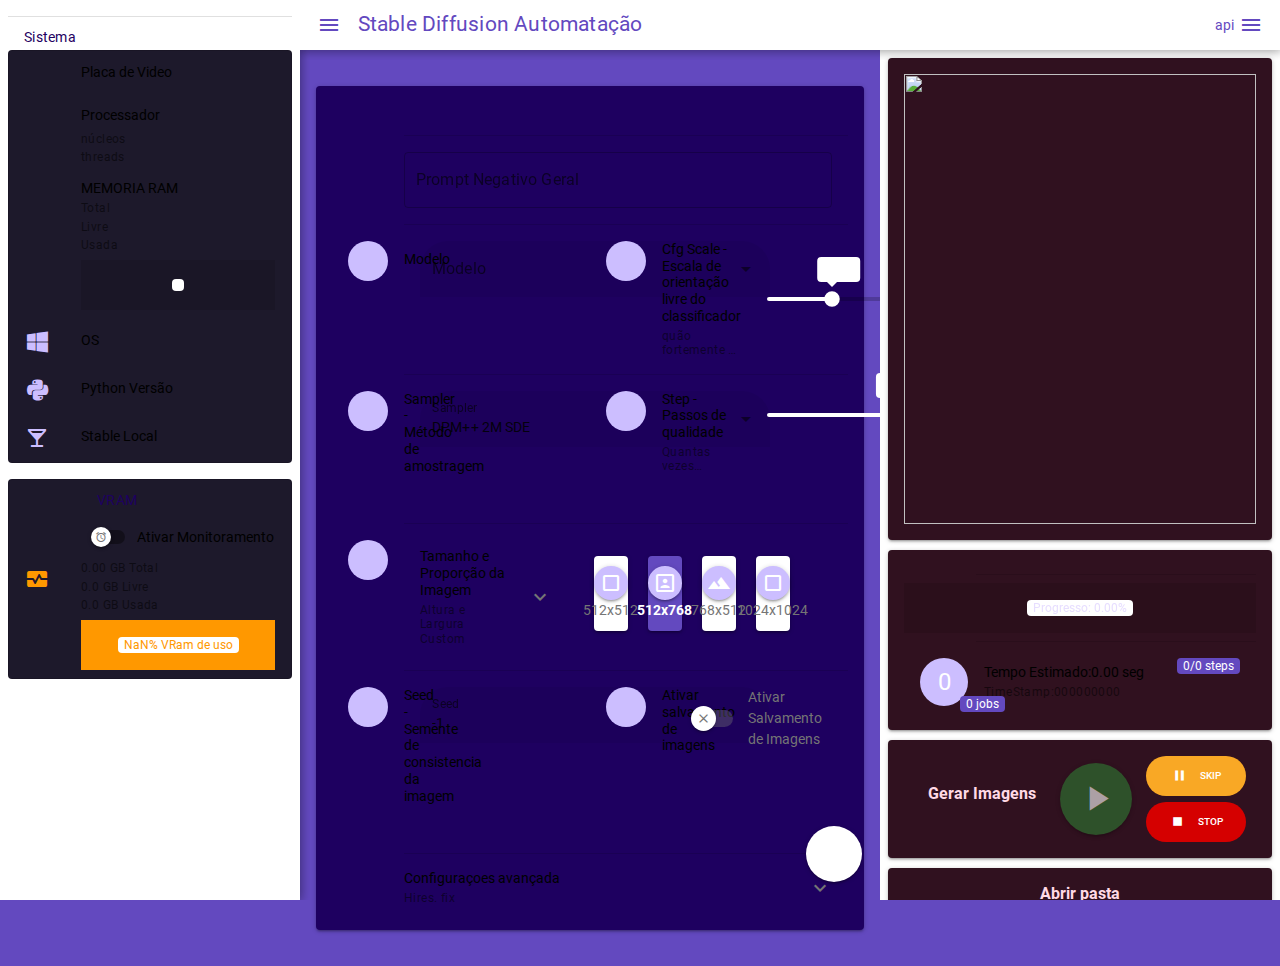
==== templates/index.html @ ad46a2b2 "thg vue" ====
<!DOCTYPE html><html><head><title>Quasar App thg</title><meta charset=utf-8><meta name=description content="A Quasar Project"><meta name=format-detection content="telephone=no"><meta name=msapplication-tap-highlight content=no><style scoped>.fa-classic, .fa-light, .fa-regular, .fa-solid, .fa-thin, .fal, .far, .fas, .fat {
      font-family: "Font Awesome 6 Pro" !important;
    }
    .fas, .fa-classic, .fa-solid, .far, .fa-regular {
      font-family: "Font Awesome 6 Pro" !important;
    }</style><meta name=viewport content="user-scalable=no,initial-scale=1,maximum-scale=1,minimum-scale=1,width=device-width"><link rel=stylesheet href=https://site-assets.fontawesome.com/releases/v6.5.2/css/all.css><link rel=stylesheet href=https://site-assets.fontawesome.com/releases/v6.5.2/css/sharp-thin.css><link rel=stylesheet href=https://site-assets.fontawesome.com/releases/v6.5.2/css/sharp-solid.css><link rel=stylesheet href=https://site-assets.fontawesome.com/releases/v6.5.2/css/sharp-regular.css><link rel=stylesheet href=https://site-assets.fontawesome.com/releases/v6.5.2/css/sharp-light.css><link rel=stylesheet href=https://cdn.jsdelivr.net/npm/bootstrap-icons@1.11.3/font/bootstrap-icons.min.css><link href=https://use.fontawesome.com/releases/v6.1.1/css/all.css rel=stylesheet type=text/css><link rel=icon type=image/png sizes=128x128 href="/static/icons/favicon-128x128.png"><link rel=icon type=image/png sizes=96x96 href="/static/icons/favicon-96x96.png"><link rel=icon type=image/png sizes=32x32 href="/static/icons/favicon-32x32.png"><link rel=icon type=image/png sizes=16x16 href="/static/icons/favicon-16x16.png"><link rel=icon type=image/ico href="/static/favicon.ico">  <script type="module" crossorigin src="/static/assets/index.171fb715.js"></script>
  <link rel="stylesheet" href="/static/assets/index.710e769d.css">
</head><body class="desktop no-touch body--dark"><div id=q-app></div></body></html>
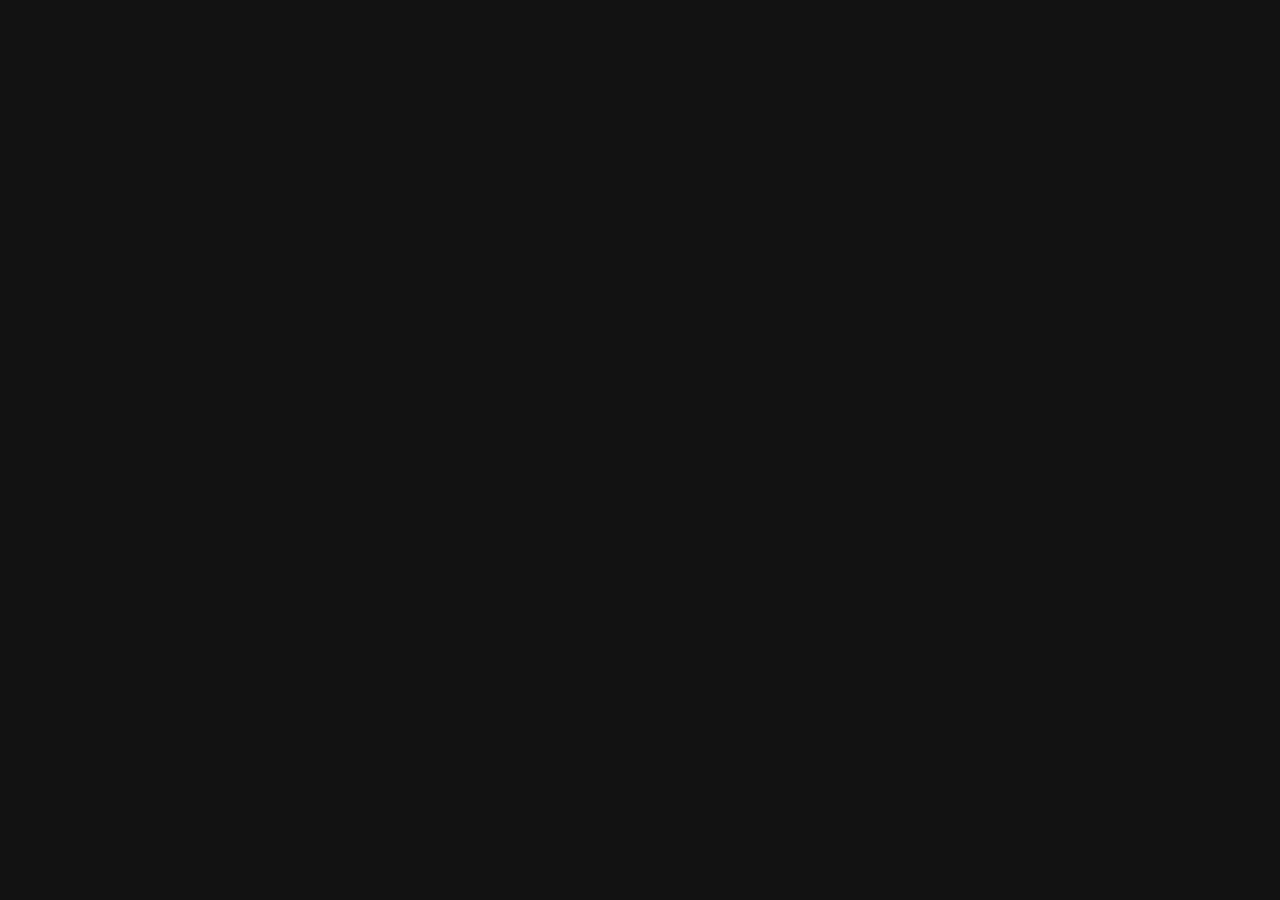
==== commit 887a3516: "Update index.html" ====
--- a/templates/index.html
+++ b/templates/index.html
@@ -3,6 +3,6 @@
     }
     .fas, .fa-classic, .fa-solid, .far, .fa-regular {
       font-family: "Font Awesome 6 Pro" !important;
-    }</style><meta name=viewport content="user-scalable=no,initial-scale=1,maximum-scale=1,minimum-scale=1,width=device-width"><link rel=stylesheet href=https://site-assets.fontawesome.com/releases/v6.5.2/css/all.css><link rel=stylesheet href=https://site-assets.fontawesome.com/releases/v6.5.2/css/sharp-thin.css><link rel=stylesheet href=https://site-assets.fontawesome.com/releases/v6.5.2/css/sharp-solid.css><link rel=stylesheet href=https://site-assets.fontawesome.com/releases/v6.5.2/css/sharp-regular.css><link rel=stylesheet href=https://site-assets.fontawesome.com/releases/v6.5.2/css/sharp-light.css><link rel=stylesheet href=https://cdn.jsdelivr.net/npm/bootstrap-icons@1.11.3/font/bootstrap-icons.min.css><link href=https://use.fontawesome.com/releases/v6.1.1/css/all.css rel=stylesheet type=text/css><link rel=icon type=image/png sizes=128x128 href="/static/icons/favicon-128x128.png"><link rel=icon type=image/png sizes=96x96 href="/static/icons/favicon-96x96.png"><link rel=icon type=image/png sizes=32x32 href="/static/icons/favicon-32x32.png"><link rel=icon type=image/png sizes=16x16 href="/static/icons/favicon-16x16.png"><link rel=icon type=image/ico href="/static/favicon.ico">  <script type="module" crossorigin src="/static/assets/index.171fb715.js"></script>
+    }</style><meta name=viewport content="user-scalable=no,initial-scale=1,maximum-scale=1,minimum-scale=1,width=device-width"><link rel=stylesheet href=https://site-assets.fontawesome.com/releases/v6.5.2/css/all.css><link rel=stylesheet href=https://site-assets.fontawesome.com/releases/v6.5.2/css/sharp-thin.css><link rel=stylesheet href=https://site-assets.fontawesome.com/releases/v6.5.2/css/sharp-solid.css><link rel=stylesheet href=https://site-assets.fontawesome.com/releases/v6.5.2/css/sharp-regular.css><link rel=stylesheet href=https://site-assets.fontawesome.com/releases/v6.5.2/css/sharp-light.css><link rel=stylesheet href=https://cdn.jsdelivr.net/npm/bootstrap-icons@1.11.3/font/bootstrap-icons.min.css><link href=https://use.fontawesome.com/releases/v6.1.1/css/all.css rel=stylesheet type=text/css><link rel=icon type=image/png sizes=128x128 href="/static/icons/favicon-128x128.png"><link rel=icon type=image/png sizes=96x96 href="/static/icons/favicon-96x96.png"><link rel=icon type=image/png sizes=32x32 href="/static/icons/favicon-32x32.png"><link rel=icon type=image/png sizes=16x16 href="/static/icons/favicon-16x16.png"><link rel=icon type=image/ico href="/static/favicon.ico">  <script type="module" crossorigin src="/static/assets/index.f0bc609a.js"></script>
   <link rel="stylesheet" href="/static/assets/index.710e769d.css">
 </head><body class="desktop no-touch body--dark"><div id=q-app></div></body></html>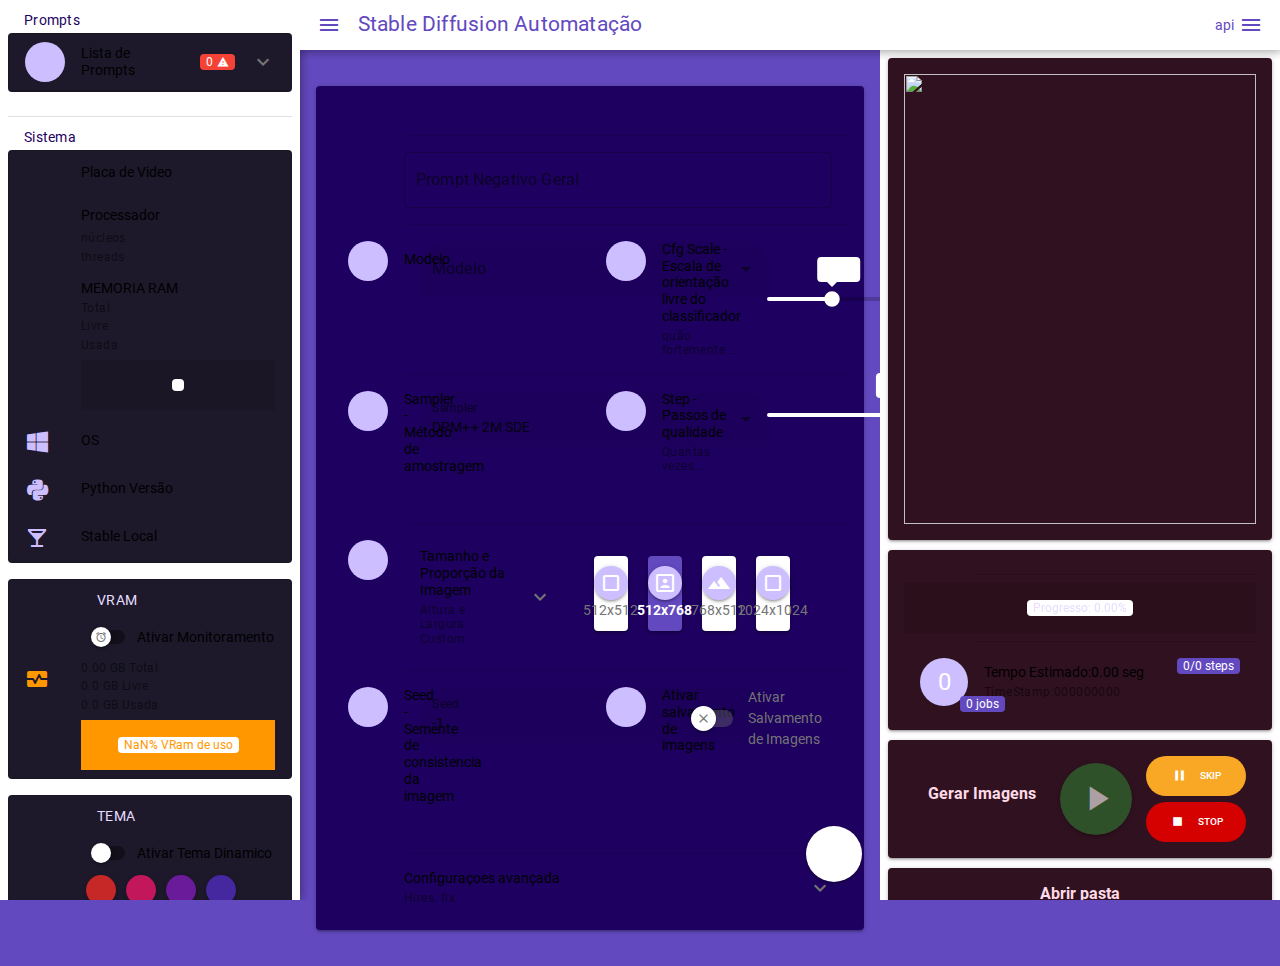
==== commit 096d6d5d: "v1" ====
--- a/templates/index.html
+++ b/templates/index.html
@@ -1,8 +1,8 @@
-<!DOCTYPE html><html><head><title>Quasar App thg</title><meta charset=utf-8><meta name=description content="A Quasar Project"><meta name=format-detection content="telephone=no"><meta name=msapplication-tap-highlight content=no><style scoped>.fa-classic, .fa-light, .fa-regular, .fa-solid, .fa-thin, .fal, .far, .fas, .fat {
+<!DOCTYPE html><html><head><title>App Stable Vue thg</title><meta charset=utf-8><meta name=description content="A Quasar Project"><meta name=format-detection content="telephone=no"><meta name=msapplication-tap-highlight content=no><style scoped>.fa-classic, .fa-light, .fa-regular, .fa-solid, .fa-thin, .fal, .far, .fas, .fat {
       font-family: "Font Awesome 6 Pro" !important;
     }
     .fas, .fa-classic, .fa-solid, .far, .fa-regular {
       font-family: "Font Awesome 6 Pro" !important;
     }</style><meta name=viewport content="user-scalable=no,initial-scale=1,maximum-scale=1,minimum-scale=1,width=device-width"><link rel=stylesheet href=https://site-assets.fontawesome.com/releases/v6.5.2/css/all.css><link rel=stylesheet href=https://site-assets.fontawesome.com/releases/v6.5.2/css/sharp-thin.css><link rel=stylesheet href=https://site-assets.fontawesome.com/releases/v6.5.2/css/sharp-solid.css><link rel=stylesheet href=https://site-assets.fontawesome.com/releases/v6.5.2/css/sharp-regular.css><link rel=stylesheet href=https://site-assets.fontawesome.com/releases/v6.5.2/css/sharp-light.css><link rel=stylesheet href=https://cdn.jsdelivr.net/npm/bootstrap-icons@1.11.3/font/bootstrap-icons.min.css><link href=https://use.fontawesome.com/releases/v6.1.1/css/all.css rel=stylesheet type=text/css><link rel=icon type=image/png sizes=128x128 href="/static/icons/favicon-128x128.png"><link rel=icon type=image/png sizes=96x96 href="/static/icons/favicon-96x96.png"><link rel=icon type=image/png sizes=32x32 href="/static/icons/favicon-32x32.png"><link rel=icon type=image/png sizes=16x16 href="/static/icons/favicon-16x16.png"><link rel=icon type=image/ico href="/static/favicon.ico">  <script type="module" crossorigin src="/static/assets/index.f0bc609a.js"></script>
   <link rel="stylesheet" href="/static/assets/index.710e769d.css">
-</head><body class="desktop no-touch body--dark"><div id=q-app></div></body></html>+</head><body class="desktop no-touch body--dark"><div id=q-app></div></body></html>
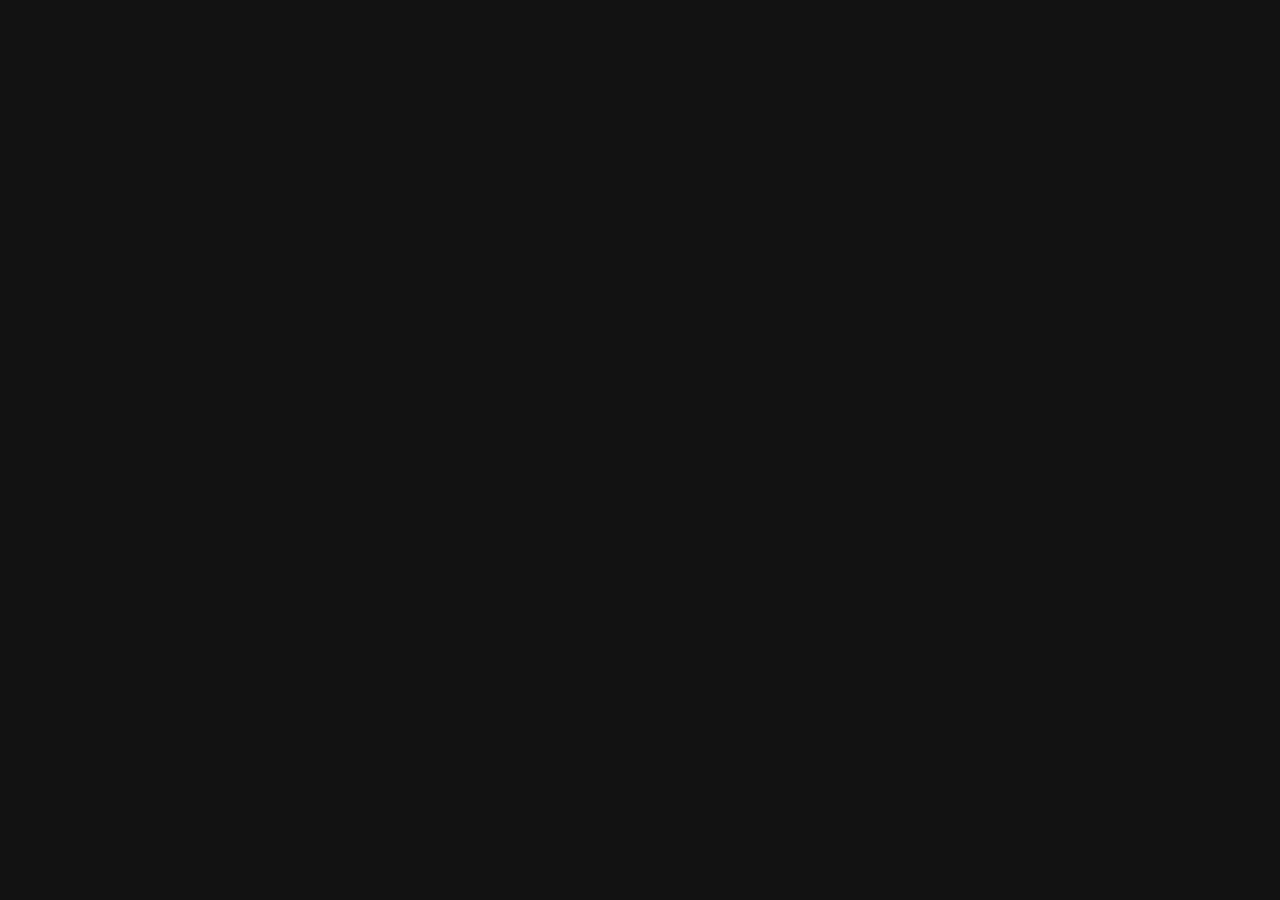
==== commit 4d8b2051: "v6" ====
--- a/templates/index.html
+++ b/templates/index.html
@@ -1,8 +1,8 @@
-<!DOCTYPE html><html><head><title>App Stable Vue thg</title><meta charset=utf-8><meta name=description content="A Quasar Project"><meta name=format-detection content="telephone=no"><meta name=msapplication-tap-highlight content=no><style scoped>.fa-classic, .fa-light, .fa-regular, .fa-solid, .fa-thin, .fal, .far, .fas, .fat {
+<!DOCTYPE html><html><head><title>Quasar App thg stable</title><meta charset=utf-8><meta name=description content="A Quasar Project"><meta name=format-detection content="telephone=no"><meta name=msapplication-tap-highlight content=no><style scoped>.fa-classic, .fa-light, .fa-regular, .fa-solid, .fa-thin, .fal, .far, .fas, .fat {
       font-family: "Font Awesome 6 Pro" !important;
     }
     .fas, .fa-classic, .fa-solid, .far, .fa-regular {
       font-family: "Font Awesome 6 Pro" !important;
-    }</style><meta name=viewport content="user-scalable=no,initial-scale=1,maximum-scale=1,minimum-scale=1,width=device-width"><link rel=stylesheet href=https://site-assets.fontawesome.com/releases/v6.5.2/css/all.css><link rel=stylesheet href=https://site-assets.fontawesome.com/releases/v6.5.2/css/sharp-thin.css><link rel=stylesheet href=https://site-assets.fontawesome.com/releases/v6.5.2/css/sharp-solid.css><link rel=stylesheet href=https://site-assets.fontawesome.com/releases/v6.5.2/css/sharp-regular.css><link rel=stylesheet href=https://site-assets.fontawesome.com/releases/v6.5.2/css/sharp-light.css><link rel=stylesheet href=https://cdn.jsdelivr.net/npm/bootstrap-icons@1.11.3/font/bootstrap-icons.min.css><link href=https://use.fontawesome.com/releases/v6.1.1/css/all.css rel=stylesheet type=text/css><link rel=icon type=image/png sizes=128x128 href="/static/icons/favicon-128x128.png"><link rel=icon type=image/png sizes=96x96 href="/static/icons/favicon-96x96.png"><link rel=icon type=image/png sizes=32x32 href="/static/icons/favicon-32x32.png"><link rel=icon type=image/png sizes=16x16 href="/static/icons/favicon-16x16.png"><link rel=icon type=image/ico href="/static/favicon.ico">  <script type="module" crossorigin src="/static/assets/index.f0bc609a.js"></script>
+    }</style><meta name=viewport content="user-scalable=no,initial-scale=1,maximum-scale=1,minimum-scale=1,width=device-width"><link rel=stylesheet href=https://site-assets.fontawesome.com/releases/v6.5.2/css/all.css><link rel=stylesheet href=https://site-assets.fontawesome.com/releases/v6.5.2/css/sharp-thin.css><link rel=stylesheet href=https://site-assets.fontawesome.com/releases/v6.5.2/css/sharp-solid.css><link rel=stylesheet href=https://site-assets.fontawesome.com/releases/v6.5.2/css/sharp-regular.css><link rel=stylesheet href=https://site-assets.fontawesome.com/releases/v6.5.2/css/sharp-light.css><link rel=stylesheet href=https://cdn.jsdelivr.net/npm/bootstrap-icons@1.11.3/font/bootstrap-icons.min.css><link href=https://use.fontawesome.com/releases/v6.1.1/css/all.css rel=stylesheet type=text/css><link rel=icon type=image/png sizes=128x128 href="/static/icons/favicon-128x128.png"><link rel=icon type=image/png sizes=96x96 href="/static/icons/favicon-96x96.png"><link rel=icon type=image/png sizes=32x32 href="/static/icons/favicon-32x32.png"><link rel=icon type=image/png sizes=16x16 href="/static/icons/favicon-16x16.png"><link rel=icon type=image/ico href="/static/favicon.ico">  <script type="module" crossorigin src="/static/assets/index.e496e560.js"></script>
   <link rel="stylesheet" href="/static/assets/index.710e769d.css">
-</head><body class="desktop no-touch body--dark"><div id=q-app></div></body></html>
+</head><body class="desktop no-touch body--dark"><div id=q-app></div></body></html>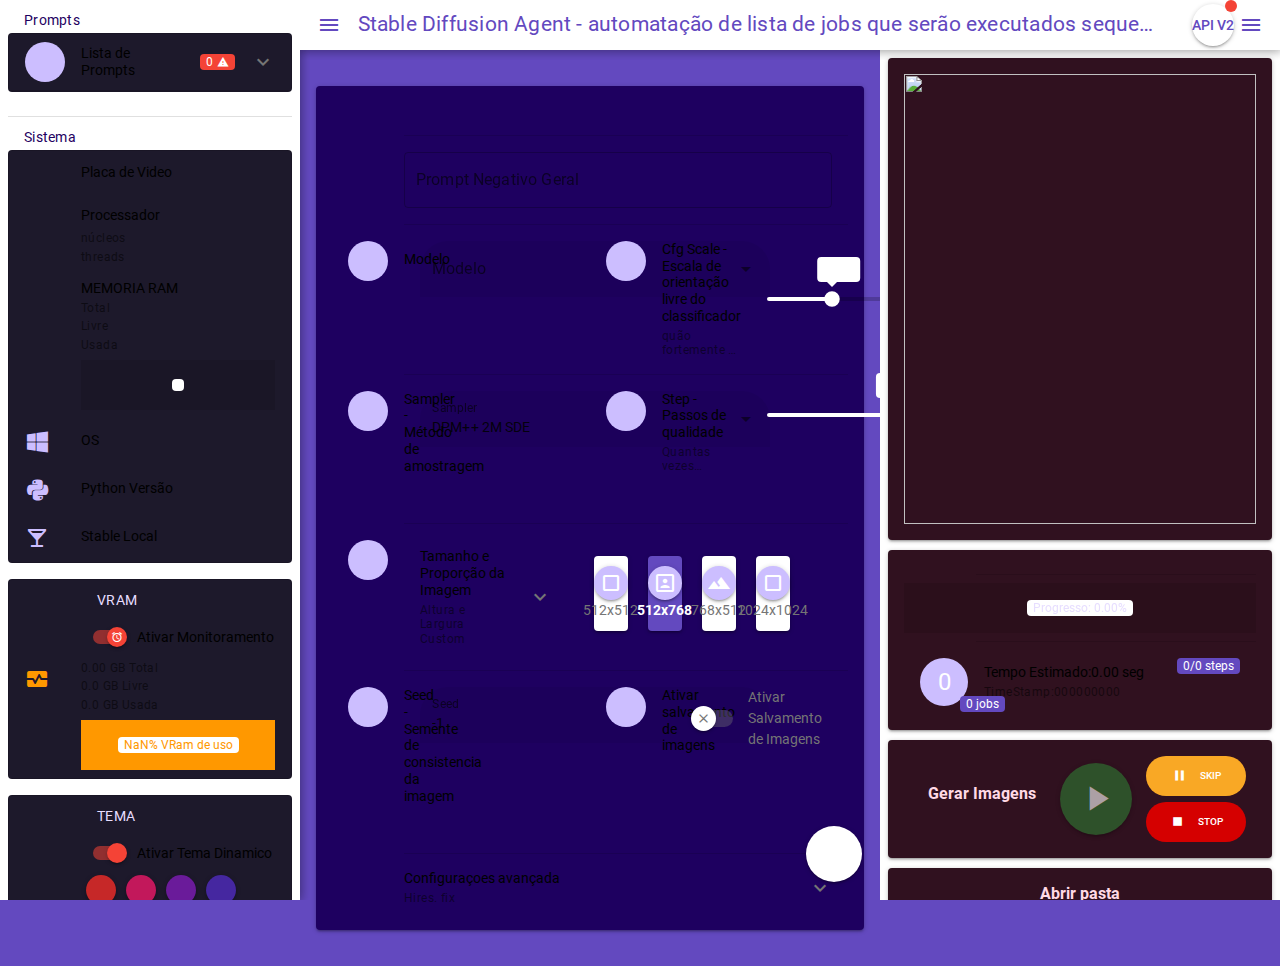
==== commit c951ba69: "v12" ====
--- a/templates/index.html
+++ b/templates/index.html
@@ -1,8 +1,8 @@
-<!DOCTYPE html><html><head><title>Quasar App thg stable</title><meta charset=utf-8><meta name=description content="A Quasar Project"><meta name=format-detection content="telephone=no"><meta name=msapplication-tap-highlight content=no><style scoped>.fa-classic, .fa-light, .fa-regular, .fa-solid, .fa-thin, .fal, .far, .fas, .fat {
+<!DOCTYPE html><html><head><title>Quasar App Thg Stable Diffusion Agent v2</title><meta charset=utf-8><meta name=description content="A Quasar Project"><meta name=format-detection content="telephone=no"><meta name=msapplication-tap-highlight content=no><style scoped>.fa-classic, .fa-light, .fa-regular, .fa-solid, .fa-thin, .fal, .far, .fas, .fat {
       font-family: "Font Awesome 6 Pro" !important;
     }
     .fas, .fa-classic, .fa-solid, .far, .fa-regular {
       font-family: "Font Awesome 6 Pro" !important;
-    }</style><meta name=viewport content="user-scalable=no,initial-scale=1,maximum-scale=1,minimum-scale=1,width=device-width"><link rel=stylesheet href=https://site-assets.fontawesome.com/releases/v6.5.2/css/all.css><link rel=stylesheet href=https://site-assets.fontawesome.com/releases/v6.5.2/css/sharp-thin.css><link rel=stylesheet href=https://site-assets.fontawesome.com/releases/v6.5.2/css/sharp-solid.css><link rel=stylesheet href=https://site-assets.fontawesome.com/releases/v6.5.2/css/sharp-regular.css><link rel=stylesheet href=https://site-assets.fontawesome.com/releases/v6.5.2/css/sharp-light.css><link rel=stylesheet href=https://cdn.jsdelivr.net/npm/bootstrap-icons@1.11.3/font/bootstrap-icons.min.css><link href=https://use.fontawesome.com/releases/v6.1.1/css/all.css rel=stylesheet type=text/css><link rel=icon type=image/png sizes=128x128 href="/static/icons/favicon-128x128.png"><link rel=icon type=image/png sizes=96x96 href="/static/icons/favicon-96x96.png"><link rel=icon type=image/png sizes=32x32 href="/static/icons/favicon-32x32.png"><link rel=icon type=image/png sizes=16x16 href="/static/icons/favicon-16x16.png"><link rel=icon type=image/ico href="/static/favicon.ico">  <script type="module" crossorigin src="/static/assets/index.e496e560.js"></script>
+    }</style><meta name=viewport content="user-scalable=no,initial-scale=1,maximum-scale=1,minimum-scale=1,width=device-width"><link rel=stylesheet href=https://site-assets.fontawesome.com/releases/v6.5.2/css/all.css><link rel=stylesheet href=https://site-assets.fontawesome.com/releases/v6.5.2/css/sharp-thin.css><link rel=stylesheet href=https://site-assets.fontawesome.com/releases/v6.5.2/css/sharp-solid.css><link rel=stylesheet href=https://site-assets.fontawesome.com/releases/v6.5.2/css/sharp-regular.css><link rel=stylesheet href=https://site-assets.fontawesome.com/releases/v6.5.2/css/sharp-light.css><link rel=stylesheet href=https://cdn.jsdelivr.net/npm/bootstrap-icons@1.11.3/font/bootstrap-icons.min.css><link href=https://use.fontawesome.com/releases/v6.1.1/css/all.css rel=stylesheet type=text/css><link rel=icon type=image/png sizes=128x128 href="/static/icons/favicon-128x128.png"><link rel=icon type=image/png sizes=96x96 href="/static/icons/favicon-96x96.png"><link rel=icon type=image/png sizes=32x32 href="/static/icons/favicon-32x32.png"><link rel=icon type=image/png sizes=16x16 href="/static/icons/favicon-16x16.png"><link rel=icon type=image/ico href="/static/favicon.ico">  <script type="module" crossorigin src="/static/assets/index.7ed7de5a.js"></script>
   <link rel="stylesheet" href="/static/assets/index.710e769d.css">
 </head><body class="desktop no-touch body--dark"><div id=q-app></div></body></html>